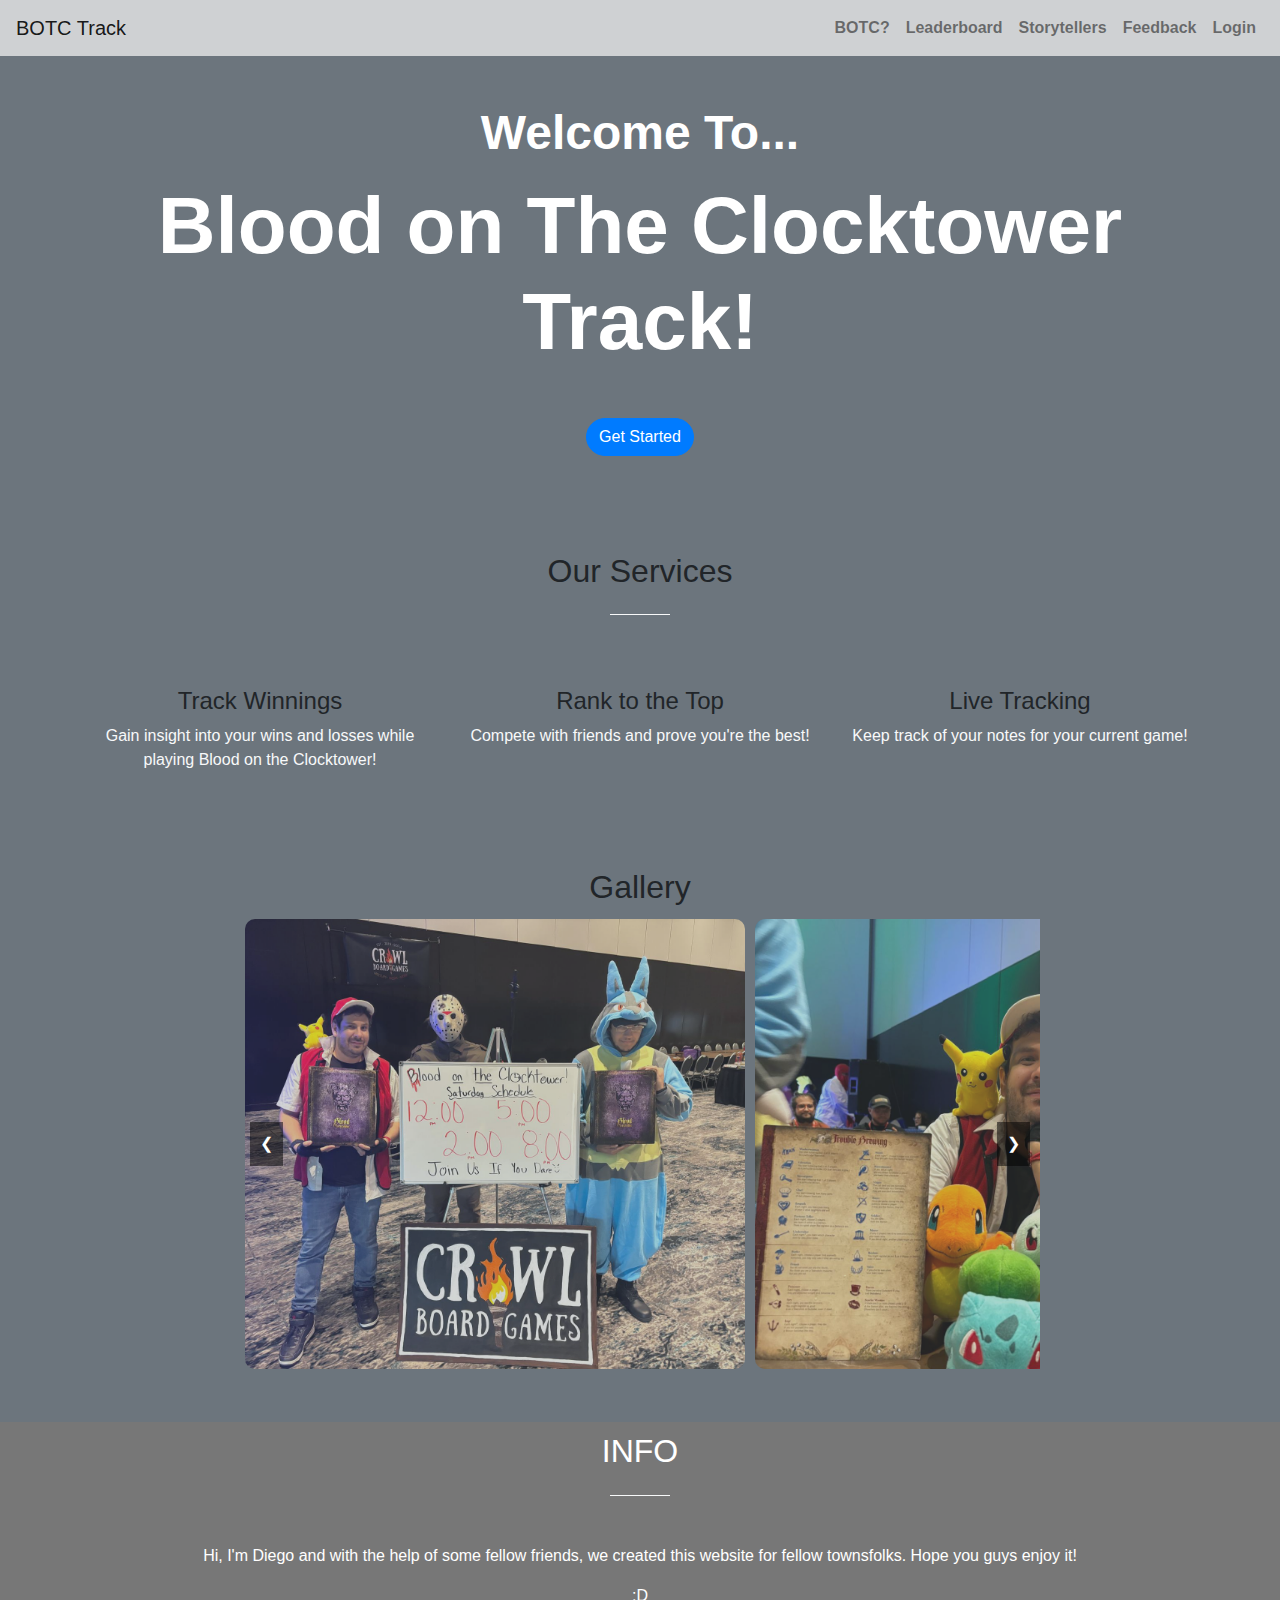
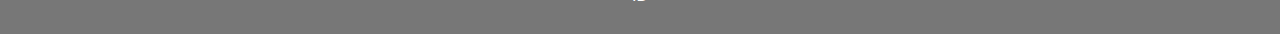
==== index.html @ 6d019787 "Added footer" ====
<!DOCTYPE html>
<html lang="en">
<head>
    <meta charset="UTF-8">
    <meta name="viewport" content="width=device-width, initial-scale=1.0">
    <title>BOTC Track</title>
    <!-- Bootstrap CSS -->
    <link href="https://stackpath.bootstrapcdn.com/bootstrap/4.5.2/css/bootstrap.min.css" rel="stylesheet">
    <!-- Custom CSS -->
    <link rel="stylesheet" href="css/styles.css">
    <!-- This is the minified production version of Parse JS -->
    <script type="text/javascript" src="https://npmcdn.com/parse/dist/parse.min.js"></script>
</head>
<body>

<nav class="navbar navbar-expand-lg navbar-light bg-light">
    <a class="navbar-brand" href="index.html">BOTC Track</a>
    <button class="navbar-toggler" type="button" data-toggle="collapse" data-target="#navbarNav" aria-controls="navbarNav" aria-expanded="false" aria-label="Toggle navigation">
        <span class="navbar-toggler-icon"></span>
    </button>
    <div class="collapse navbar-collapse" id="navbarNav">
        <ul class="navbar-nav ml-auto">
            <li class="nav-item"><a class="nav-link" href="http://bloodontheclocktower.com/" aria-label="About BOTC">BOTC?</a></li>
            <li class="nav-item"><a class="nav-link" href="pages/leaderboard.html" aria-label="Leaderboard">Leaderboard</a></li>
            <li class="nav-item"><a class="nav-link" href="pages/storytellers.html" aria-label="Storytellers">Storytellers</a></li>
            <li class="nav-item"><a class="nav-link" href="pages/feedback.html" aria-label="Feedback">Feedback</a></li>
            <li class="nav-item"><a class="nav-link" href="pages/login.html" aria-label="Login">Login</a></li>
        </ul>
    </div>
</nav>

<header class="masthead text-center text-white">
    <div class="masthead-content">
        <div class="container">
            <h1 class="masthead-heading mb-3 display-4">Welcome To...</h1>
            <h2 class="masthead-subheading mb-4 display-2 font-weight-bold">Blood on The Clocktower Track!</h2>
            <a href="pages/botc.html" class="btn btn-primary btn-xl rounded-pill mt-4">Get Started</a>
        </div>
    </div>
</header>

<section class="page-section" id="services">
    <div class="container">
        <h2 class="text-center mt-0">Our Services</h2>
        <hr class="divider my-4">
        <div class="row">
            <div class="col-lg-4 col-md-6 text-center">
                <div class="mt-5">
                    <h3 class="h4 mb-2">Track Winnings</h3>
                    <p class="text-muted mb-0">Gain insight into your wins and losses while playing Blood on the Clocktower!</p>
                </div>
            </div>
            <div class="col-lg-4 col-md-6 text-center">
                <div class="mt-5">
                    <h3 class="h4 mb-2">Rank to the Top</h3>
                    <p class="text-muted mb-0">Compete with friends and prove you're the best!</p>
                </div>
            </div>
            <div class="col-lg-4 col-md-6 text-center">
              <div class="mt-5">
                  <h3 class="h4 mb-2">Live Tracking</h3>
                  <p class="text-muted mb-0">Keep track of your notes for your current game!</p>
              </div>
          </div>
        </div>
    </div>
</section>

<section class="page-section" id="gallery">
    <div class="container">
        <h2 class="text-center mt-0">Gallery</h2>
        <div class="carousel-container">
            <button class="carousel-arrow left-arrow" aria-label="Previous Image">&#10094;</button>
            <div class="carousel">
                <img src="assets/img/gallery/img1.jpg" alt="Gameplay Screenshot 1">
                <img src="assets/img/gallery/img2.jpg" alt="Gameplay Screenshot 2">
                <img src="assets/img/gallery/img3.jpg" alt="Gameplay Screenshot 3">
                <img src="assets/img/gallery/img4.jpg" alt="Gameplay Screenshot 4">
                <img src="assets/img/gallery/img5.jpg" alt="Gameplay Screenshot 5">
                <img src="assets/img/gallery/img6.jpg" alt="Gameplay Screenshot 6">
                <img src="assets/img/gallery/img7.jpg" alt="Gameplay Screenshot 7">
                <img src="assets/img/gallery/img8.jpg" alt="Gameplay Screenshot 8">
                <img src="assets/img/gallery/img9.jpg" alt="Gameplay Screenshot 9">
                <img src="assets/img/gallery/img10.jpg" alt="Gameplay Screenshot 10">
                <img src="assets/img/gallery/img11.jpg" alt="Gameplay Screenshot 11">
            </div>
            <button class="carousel-arrow right-arrow" aria-label="Next Image">&#10095;</button>
        </div>
    </div>
</section>

<footer>
  <div class="footer">
    <h2>INFO</h2>
    <hr class="divider my-4">
    <div class="mt-5">
      <p>Hi, I'm Diego and with the help of some fellow friends, we created this website for fellow townsfolks. Hope you guys enjoy it!</p>
      <p>:D</p>
    </div>
  </div>
</footer>

<!-- Bootstrap JS and dependencies -->
<script src="https://code.jquery.com/jquery-3.5.1.slim.min.js"></script>
<script src="https://cdn.jsdelivr.net/npm/@popperjs/core@2.9.3/dist/umd/popper.min.js"></script>
<script src="https://stackpath.bootstrapcdn.com/bootstrap/4.5.2/js/bootstrap.min.js"></script>
<!-- Custom JS -->
<script src="js/scripts.js"></script>
<script>
  // Initialize Parse
  Parse.initialize("s7C0Xt339QlyFlfufornKYww6AvgNPSjHgJ7rb5", "WUHOoRAw4QUUwae5PVvDRE9MMAfPYyDUe1DRcJvY");
  Parse.serverURL = "https://parseapi.back4app.com/";
</script>

</body>
</html>
---- css/styles.css ----
/* Override Bootstrap's .bg-light class */
.bg-light {
    background-color: #cfd1d3 !important;
}

/* Navbar link styles */
.navbar a.nav-link {
    color: white;
    font-weight: bold;
}

.navbar a.nav-link:hover {
    color: #ffc107; /* Yellow hover effect */
}

/* Hamburger menu button */
.navbar-toggler {
    background-color: white;
    border-color: white;
}

.navbar-toggler-icon {
    background-image: url("data:image/svg+xml,%3Csvg xmlns='http://www.w3.org/2000/svg' viewBox='0 0 30 30'%3E%3Cpath stroke='white' stroke-width='2' d='M4 7h22M4 15h22M4 23h22'/%3E%3C/svg%3E");
}

/* Header styling */
.masthead {
    background-color: #6c757d; /* Darker background for contrast */
    background-image: url("https://cdn.shopify.com/oxygen-v2/24098/8185/16590/835429/build/_assets/botc-hero-banner-26I3AP6K.webp");
    background-position: center; /* Centers the image */
    background-size: cover; /* Ensures the image covers the section */
    background-repeat: no-repeat; /* Prevents the image from repeating */
    padding-top: 3rem;
    padding-bottom: 3rem;
}

.masthead-heading {
    font-size: 3rem;
    font-weight: 700;
}

.masthead-subheading {
    font-size: 5rem;
    font-weight: 500;
}

/* Section styling */
.page-section {
    background-color: #6c757d; /* Darker background for contrast */
    padding: 3rem 0;
}

.divider {
    border-top: 1px solid #f8f9fa;
    width: 60px;
    margin: 1rem auto;
}

.text-muted {
    color: #f8f9fa !important;
}

.footer {
    background-image: url("https://as1.ftcdn.net/jpg/04/92/50/50/1000_F_492505079_bwFRH5gNugrx1tKXEcWYiPK2zyRZ6Rnu.jpg");
    background-color: #777;
    padding: 10px;
    text-align: center;
    color: white;
  }

.carousel-container {
    position: relative;
    overflow: hidden; /* Prevents overflow issues */
    width: 100%;
    max-width: 800px; /* Adjust as needed */
    margin: auto;
}

.carousel {
    display: flex;
    transition: transform 0.5s ease; /* Smooth transition */
}

.carousel img {
    width: 500px; /* Set a fixed width */
    height: 450px; /* Set a fixed height */
    object-fit: cover; /* Ensures images maintain aspect ratio */
    flex-shrink: 0; /* Prevents shrinking */
    margin: 5px; /* Adds spacing between images */
    border-radius: 10px; /* Optional: Makes images rounded */
}

.carousel img.active {
    transform: scale(1.2); /* Enlarges the active image */
    z-index: 2; /* Brings the active image to the front */
}

.carousel img:not(.active) {
    opacity: 0.7; /* Fades out the non-active images */
}

.carousel img:hover {
    transform: scale(1.3);
}

.carousel-arrow {
    background-color: rgba(0, 0, 0, 0.5); /* Semi-transparent background */
    border: none;
    color: white;
    padding: 10px;
    position: absolute;
    top: 50%;
    transform: translateY(-50%);
    cursor: pointer;
    z-index: 3; /* Ensure arrows are above images */
}

.left-arrow {
    left: 10px;
}

.right-arrow {
    right: 10px;
}

.carousel-arrow:hover {
    background-color: rgba(0, 0, 0, 0.8); /* Darken on hover */
}

/*
CSS for Leaderboard page
*/
.leaderboard-container {
    width: 90%;
    margin: auto;
    text-align: center;
}

.leaderboard-table {
    width: 100%;
    border-collapse: collapse;
    margin-top: 20px;
}

.leaderboard-table th,
.leaderboard-table td {
    border: 1px solid #ddd;
    padding: 8px;
}

.leaderboard-table th {
    background-color: #4CAF50;
    color: white;
    font-weight: bold;
}

.leaderboard-table tr:nth-child(even) {
    background-color: #f2f2f2;
}

.leaderboard-table tr:hover {
    background-color: #ddd;
}

.leaderboard-table td {
    text-align: center;
}

.league-input {
    margin-bottom: 20px;
    text-align: center;
}

.league-input input {
    padding: 5px;
    font-size: 16px;
    margin-right: 10px;
    width: 200px;
}

.league-input button {
    padding: 6px 12px;
    font-size: 16px;
    background-color: #4CAF50;
    color: white;
    border: none;
    cursor: pointer;
    border-radius: 5px;
}

.league-input button:hover {
    background-color: #45a049;
}
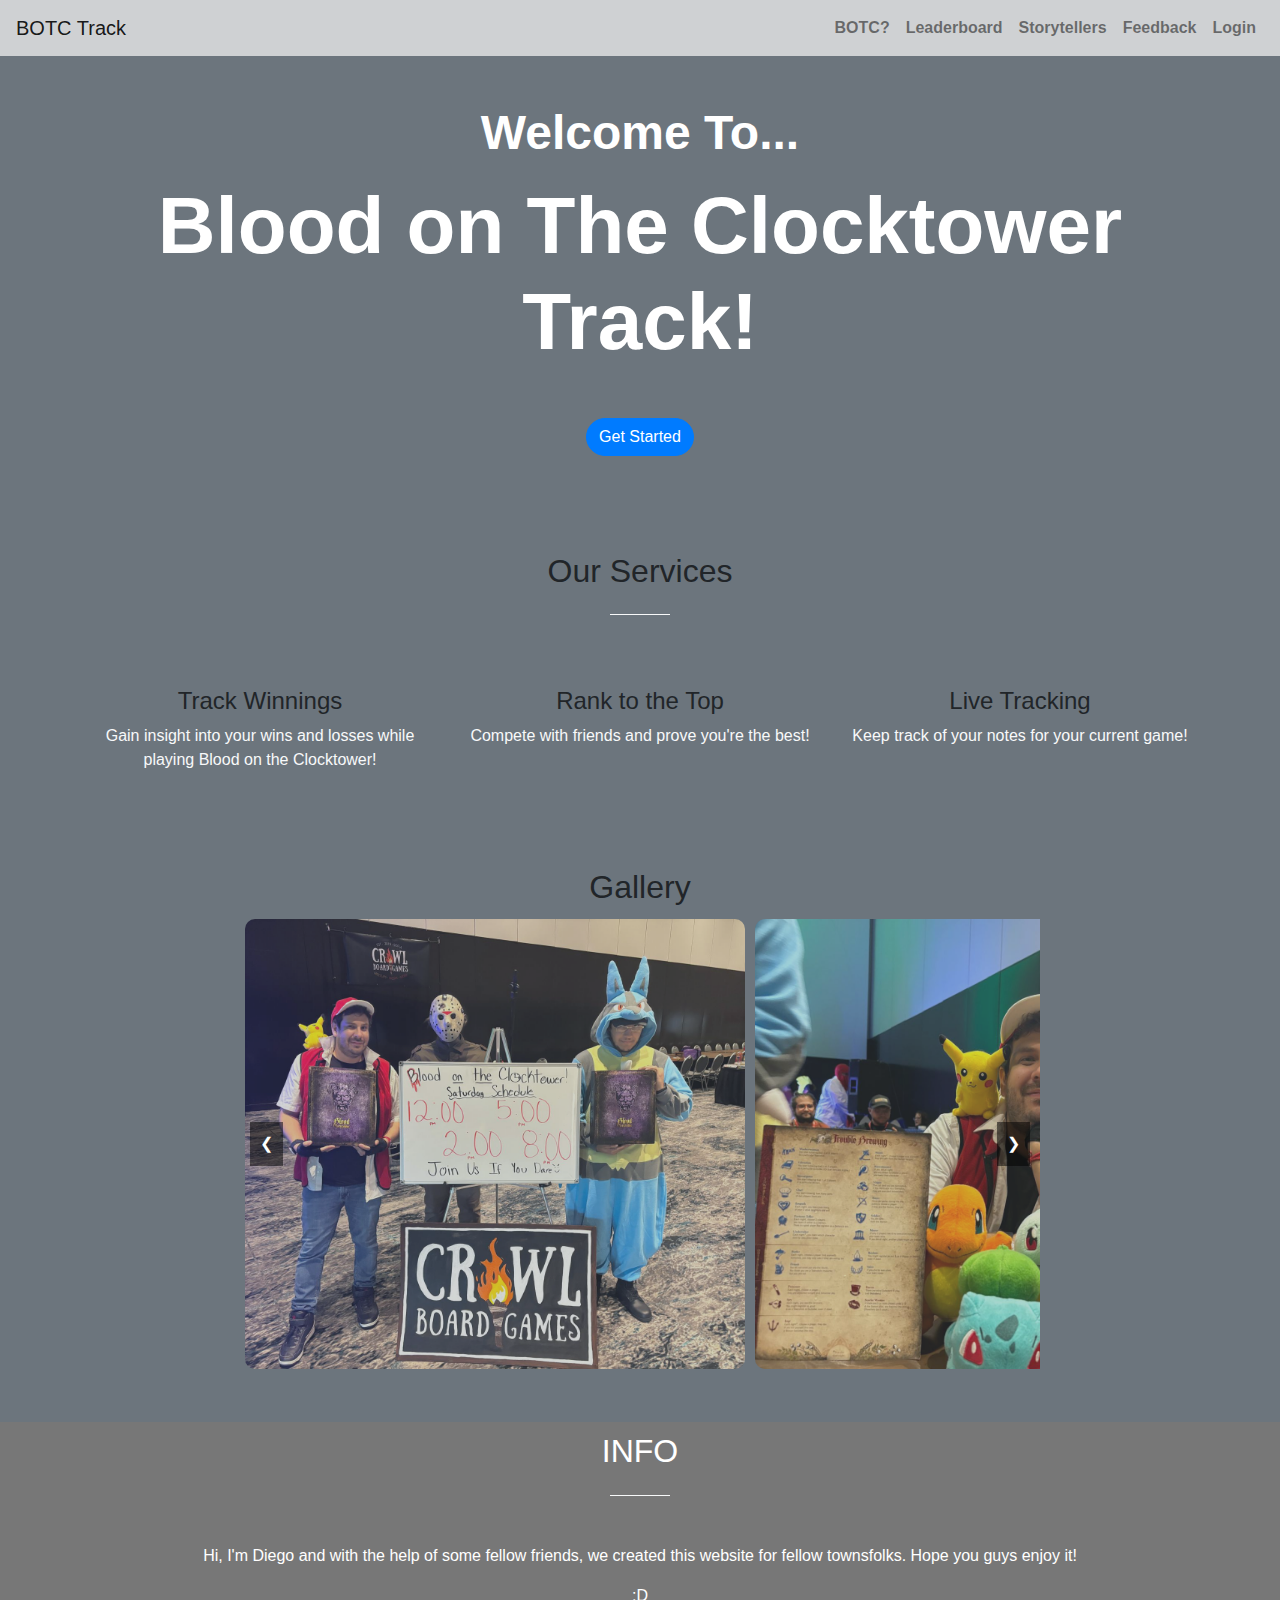
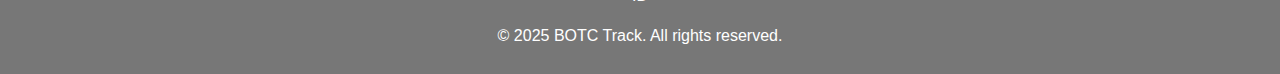
==== commit 3ca00d20: "Fixed all files .css and .js" ====
--- a/index.html
+++ b/index.html
@@ -34,7 +34,7 @@
         <div class="container">
             <h1 class="masthead-heading mb-3 display-4">Welcome To...</h1>
             <h2 class="masthead-subheading mb-4 display-2 font-weight-bold">Blood on The Clocktower Track!</h2>
-            <a href="pages/botc.html" class="btn btn-primary btn-xl rounded-pill mt-4">Get Started</a>
+            <a href="pages/login.html" class="btn btn-primary btn-xl rounded-pill mt-4">Get Started</a>
         </div>
     </div>
 </header>
@@ -96,6 +96,7 @@
     <div class="mt-5">
       <p>Hi, I'm Diego and with the help of some fellow friends, we created this website for fellow townsfolks. Hope you guys enjoy it!</p>
       <p>:D</p>
+      <p>© 2025 BOTC Track. All rights reserved.</p>
     </div>
   </div>
 </footer>
--- a/css/styles.css
+++ b/css/styles.css
@@ -1,19 +1,26 @@
+/* Global Styles */
+body {
+    background-image: url('../assets/body_background.jpg');
+    background-repeat: no-repeat;
+    background-position: center;
+    background-size: cover;
+}
+
 /* Override Bootstrap's .bg-light class */
 .bg-light {
     background-color: #cfd1d3 !important;
 }
 
-/* Navbar link styles */
+/* Navbar Styles */
 .navbar a.nav-link {
     color: white;
     font-weight: bold;
 }
 
 .navbar a.nav-link:hover {
-    color: #ffc107; /* Yellow hover effect */
-}
-
-/* Hamburger menu button */
+    color: #ffc107;
+}
+
 .navbar-toggler {
     background-color: white;
     border-color: white;
@@ -23,13 +30,13 @@
     background-image: url("data:image/svg+xml,%3Csvg xmlns='http://www.w3.org/2000/svg' viewBox='0 0 30 30'%3E%3Cpath stroke='white' stroke-width='2' d='M4 7h22M4 15h22M4 23h22'/%3E%3C/svg%3E");
 }
 
-/* Header styling */
+/* Header Styling */
 .masthead {
-    background-color: #6c757d; /* Darker background for contrast */
+    background-color: #6c757d;
     background-image: url("https://cdn.shopify.com/oxygen-v2/24098/8185/16590/835429/build/_assets/botc-hero-banner-26I3AP6K.webp");
-    background-position: center; /* Centers the image */
-    background-size: cover; /* Ensures the image covers the section */
-    background-repeat: no-repeat; /* Prevents the image from repeating */
+    background-position: center;
+    background-size: cover;
+    background-repeat: no-repeat;
     padding-top: 3rem;
     padding-bottom: 3rem;
 }
@@ -44,9 +51,9 @@
     font-weight: 500;
 }
 
-/* Section styling */
+/* Section Styling */
 .page-section {
-    background-color: #6c757d; /* Darker background for contrast */
+    background-color: #6c757d;
     padding: 3rem 0;
 }
 
@@ -60,43 +67,47 @@
     color: #f8f9fa !important;
 }
 
+/* Footer */
 .footer {
     background-image: url("https://as1.ftcdn.net/jpg/04/92/50/50/1000_F_492505079_bwFRH5gNugrx1tKXEcWYiPK2zyRZ6Rnu.jpg");
     background-color: #777;
+    background-repeat: no-repeat;
+    background-size: cover;
     padding: 10px;
     text-align: center;
     color: white;
-  }
-
+}
+
+/* Carousel */
 .carousel-container {
     position: relative;
-    overflow: hidden; /* Prevents overflow issues */
+    overflow: hidden;
     width: 100%;
-    max-width: 800px; /* Adjust as needed */
+    max-width: 800px;
     margin: auto;
 }
 
 .carousel {
     display: flex;
-    transition: transform 0.5s ease; /* Smooth transition */
+    transition: transform 0.5s ease;
 }
 
 .carousel img {
-    width: 500px; /* Set a fixed width */
-    height: 450px; /* Set a fixed height */
-    object-fit: cover; /* Ensures images maintain aspect ratio */
-    flex-shrink: 0; /* Prevents shrinking */
-    margin: 5px; /* Adds spacing between images */
-    border-radius: 10px; /* Optional: Makes images rounded */
+    width: 500px;
+    height: 450px;
+    object-fit: cover;
+    flex-shrink: 0;
+    margin: 5px;
+    border-radius: 10px;
 }
 
 .carousel img.active {
-    transform: scale(1.2); /* Enlarges the active image */
-    z-index: 2; /* Brings the active image to the front */
+    transform: scale(1.2);
+    z-index: 2;
 }
 
 .carousel img:not(.active) {
-    opacity: 0.7; /* Fades out the non-active images */
+    opacity: 0.7;
 }
 
 .carousel img:hover {
@@ -104,7 +115,7 @@
 }
 
 .carousel-arrow {
-    background-color: rgba(0, 0, 0, 0.5); /* Semi-transparent background */
+    background-color: rgba(0, 0, 0, 0.5);
     border: none;
     color: white;
     padding: 10px;
@@ -112,7 +123,7 @@
     top: 50%;
     transform: translateY(-50%);
     cursor: pointer;
-    z-index: 3; /* Ensure arrows are above images */
+    z-index: 3;
 }
 
 .left-arrow {
@@ -124,22 +135,34 @@
 }
 
 .carousel-arrow:hover {
-    background-color: rgba(0, 0, 0, 0.8); /* Darken on hover */
-}
-
-/*
-CSS for Leaderboard page
-*/
+    background-color: rgba(0, 0, 0, 0.8);
+}
+
+/* Leaderboard Styles */
+.leaderboard-background {
+    background-image: url('../assets/body_background.jpg');
+    background-size: cover;
+    background-position: center;
+    background-repeat: no-repeat;
+    min-height: 100vh;
+    display: flex;
+}
+
 .leaderboard-container {
     width: 90%;
     margin: auto;
     text-align: center;
+    padding-bottom: 1000px;
 }
 
 .leaderboard-table {
-    width: 100%;
-    border-collapse: collapse;
-    margin-top: 20px;
+    background-color: rgba(255, 255, 255, 0.8);
+    padding: 20px;
+    border-radius: 8px;
+    box-shadow: 0 4px 8px rgba(0, 0, 0, 0.1);
+    text-align: center;
+    width: 80%;
+    margin: auto;
 }
 
 .leaderboard-table th,
@@ -160,10 +183,6 @@
 
 .leaderboard-table tr:hover {
     background-color: #ddd;
-}
-
-.leaderboard-table td {
-    text-align: center;
 }
 
 .league-input {
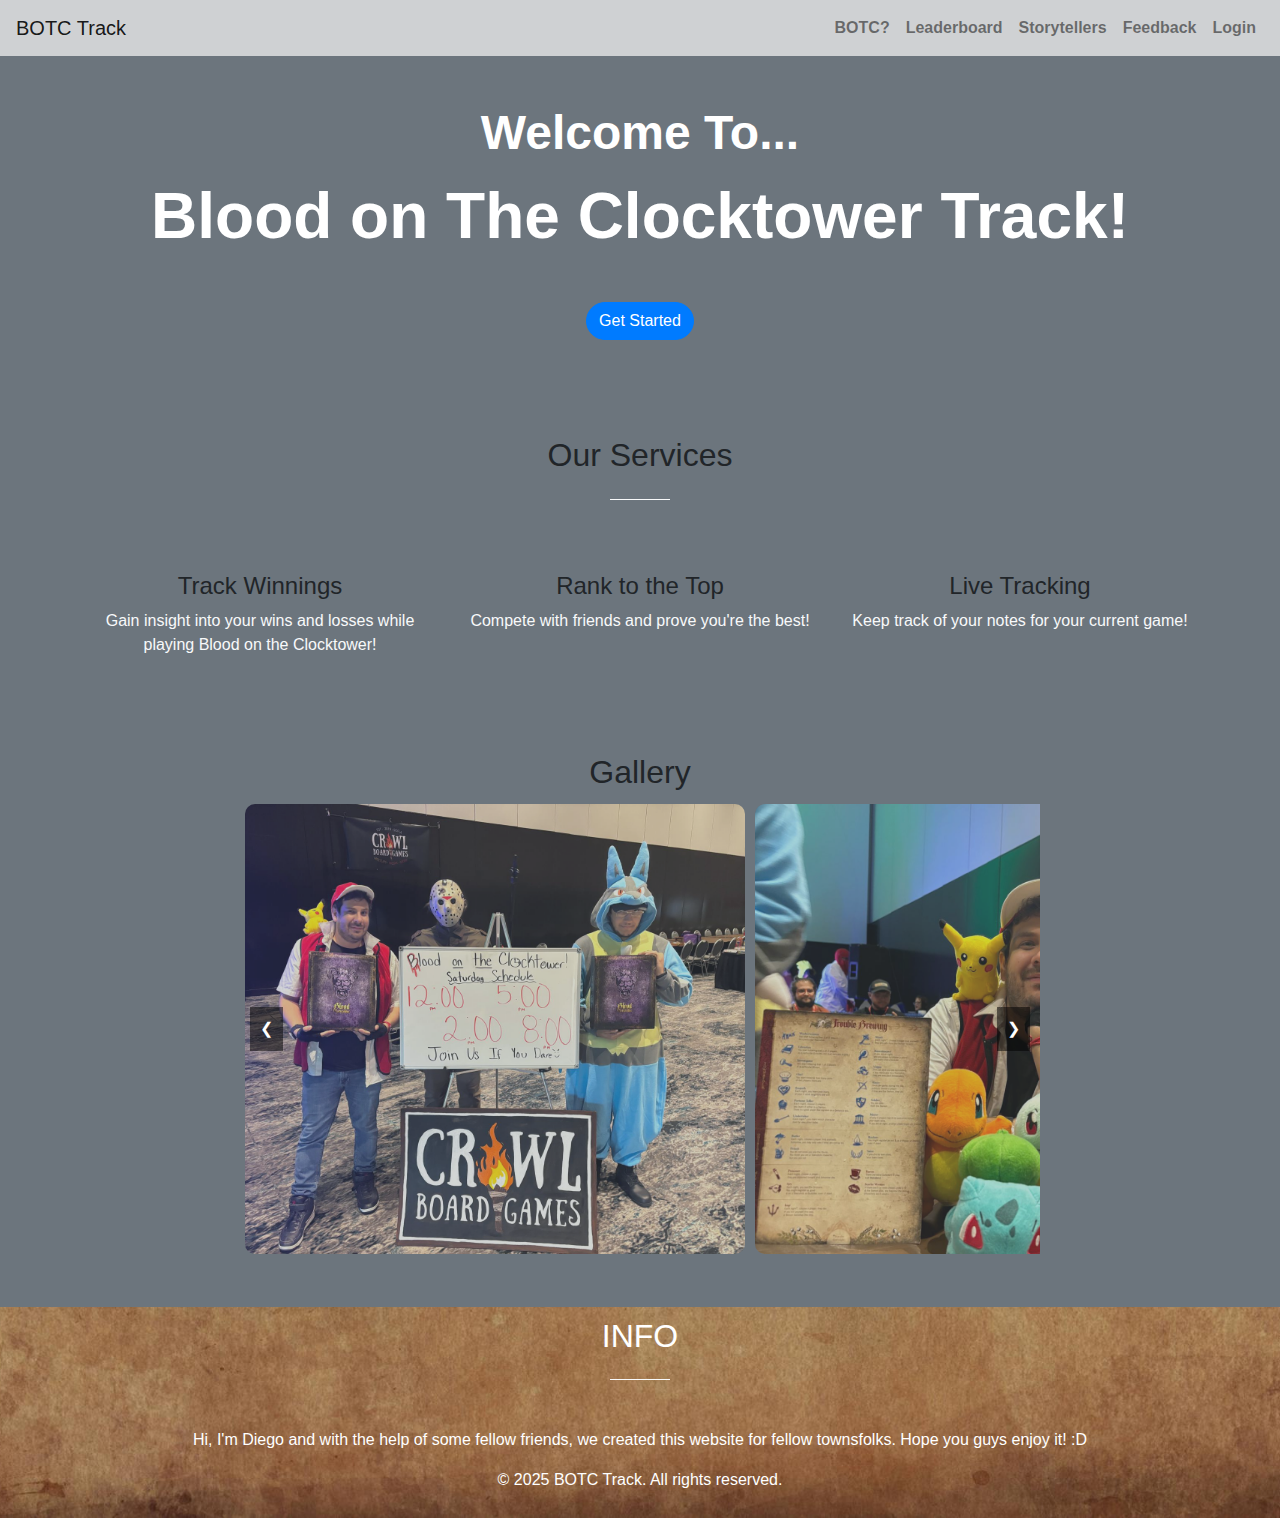
==== commit 52e573d5: "fixed landong page overlap" ====
--- a/index.html
+++ b/index.html
@@ -13,105 +13,103 @@
 </head>
 <body>
 
-<nav class="navbar navbar-expand-lg navbar-light bg-light">
-    <a class="navbar-brand" href="index.html">BOTC Track</a>
-    <button class="navbar-toggler" type="button" data-toggle="collapse" data-target="#navbarNav" aria-controls="navbarNav" aria-expanded="false" aria-label="Toggle navigation">
-        <span class="navbar-toggler-icon"></span>
-    </button>
-    <div class="collapse navbar-collapse" id="navbarNav">
-        <ul class="navbar-nav ml-auto">
-            <li class="nav-item"><a class="nav-link" href="http://bloodontheclocktower.com/" aria-label="About BOTC">BOTC?</a></li>
-            <li class="nav-item"><a class="nav-link" href="pages/leaderboard.html" aria-label="Leaderboard">Leaderboard</a></li>
-            <li class="nav-item"><a class="nav-link" href="pages/storytellers.html" aria-label="Storytellers">Storytellers</a></li>
-            <li class="nav-item"><a class="nav-link" href="pages/feedback.html" aria-label="Feedback">Feedback</a></li>
-            <li class="nav-item"><a class="nav-link" href="pages/login.html" aria-label="Login">Login</a></li>
-        </ul>
-    </div>
-</nav>
+    <nav class="navbar navbar-expand-lg navbar-light bg-light">
+        <a class="navbar-brand" href="index.html">BOTC Track</a>
+        <button class="navbar-toggler" type="button" data-toggle="collapse" data-target="#navbarNav" aria-controls="navbarNav" aria-expanded="false" aria-label="Toggle navigation">
+            <span class="navbar-toggler-icon"></span>
+        </button>
+        <div class="collapse navbar-collapse" id="navbarNav">
+            <ul class="navbar-nav ml-auto">
+                <li class="nav-item"><a class="nav-link" href="http://bloodontheclocktower.com/" aria-label="About BOTC">BOTC?</a></li>
+                <li class="nav-item"><a class="nav-link" href="pages/leaderboard.html" aria-label="Leaderboard">Leaderboard</a></li>
+                <li class="nav-item"><a class="nav-link" href="pages/storytellers.html" aria-label="Storytellers">Storytellers</a></li>
+                <li class="nav-item"><a class="nav-link" href="pages/feedback.html" aria-label="Feedback">Feedback</a></li>
+                <li class="nav-item"><a class="nav-link" href="pages/login.html" aria-label="Login">Login</a></li>
+            </ul>
+        </div>
+    </nav>
 
-<header class="masthead text-center text-white">
-    <div class="masthead-content">
+    <header class="masthead text-center text-white">
+        <div class="masthead-content">
+            <div class="container">
+                <h1 class="masthead-heading mb-3 display-4">Welcome To...</h1>
+                <h2 class="masthead-subheading mb-4 display-2 font-weight-bold">Blood on The Clocktower Track!</h2>
+                <a href="pages/login.html" class="btn btn-primary btn-xl rounded-pill mt-4">Get Started</a>
+            </div>
+        </div>
+    </header>
+
+    <section class="page-section" id="services">
         <div class="container">
-            <h1 class="masthead-heading mb-3 display-4">Welcome To...</h1>
-            <h2 class="masthead-subheading mb-4 display-2 font-weight-bold">Blood on The Clocktower Track!</h2>
-            <a href="pages/login.html" class="btn btn-primary btn-xl rounded-pill mt-4">Get Started</a>
-        </div>
-    </div>
-</header>
-
-<section class="page-section" id="services">
-    <div class="container">
-        <h2 class="text-center mt-0">Our Services</h2>
-        <hr class="divider my-4">
-        <div class="row">
-            <div class="col-lg-4 col-md-6 text-center">
+            <h2 class="text-center mt-0">Our Services</h2>
+            <hr class="divider my-4">
+            <div class="row">
+                <div class="col-lg-4 col-md-6 text-center">
+                    <div class="mt-5">
+                        <h3 class="h4 mb-2">Track Winnings</h3>
+                        <p class="text-muted mb-0">Gain insight into your wins and losses while playing Blood on the Clocktower!</p>
+                    </div>
+                </div>
+                <div class="col-lg-4 col-md-6 text-center">
+                    <div class="mt-5">
+                        <h3 class="h4 mb-2">Rank to the Top</h3>
+                        <p class="text-muted mb-0">Compete with friends and prove you're the best!</p>
+                    </div>
+                </div>
+                <div class="col-lg-4 col-md-6 text-center">
                 <div class="mt-5">
-                    <h3 class="h4 mb-2">Track Winnings</h3>
-                    <p class="text-muted mb-0">Gain insight into your wins and losses while playing Blood on the Clocktower!</p>
+                    <h3 class="h4 mb-2">Live Tracking</h3>
+                    <p class="text-muted mb-0">Keep track of your notes for your current game!</p>
                 </div>
             </div>
-            <div class="col-lg-4 col-md-6 text-center">
-                <div class="mt-5">
-                    <h3 class="h4 mb-2">Rank to the Top</h3>
-                    <p class="text-muted mb-0">Compete with friends and prove you're the best!</p>
+            </div>
+        </div>
+    </section>
+
+    <section class="page-section" id="gallery">
+        <div class="container">
+            <h2 class="text-center mt-0">Gallery</h2>
+            <div class="carousel-container">
+                <button class="carousel-arrow left-arrow" aria-label="Previous Image">&#10094;</button>
+                <div class="carousel">
+                    <img src="assets/img/gallery/img1.jpg" alt="Gameplay Screenshot 1">
+                    <img src="assets/img/gallery/img2.jpg" alt="Gameplay Screenshot 2">
+                    <img src="assets/img/gallery/img3.jpg" alt="Gameplay Screenshot 3">
+                    <img src="assets/img/gallery/img4.jpg" alt="Gameplay Screenshot 4">
+                    <img src="assets/img/gallery/img5.jpg" alt="Gameplay Screenshot 5">
+                    <img src="assets/img/gallery/img6.jpg" alt="Gameplay Screenshot 6">
+                    <img src="assets/img/gallery/img7.jpg" alt="Gameplay Screenshot 7">
+                    <img src="assets/img/gallery/img8.jpg" alt="Gameplay Screenshot 8">
+                    <img src="assets/img/gallery/img9.jpg" alt="Gameplay Screenshot 9">
+                    <img src="assets/img/gallery/img10.jpg" alt="Gameplay Screenshot 10">
+                    <img src="assets/img/gallery/img11.jpg" alt="Gameplay Screenshot 11">
                 </div>
+                <button class="carousel-arrow right-arrow" aria-label="Next Image">&#10095;</button>
             </div>
-            <div class="col-lg-4 col-md-6 text-center">
-              <div class="mt-5">
-                  <h3 class="h4 mb-2">Live Tracking</h3>
-                  <p class="text-muted mb-0">Keep track of your notes for your current game!</p>
-              </div>
-          </div>
         </div>
-    </div>
-</section>
+    </section>
 
-<section class="page-section" id="gallery">
-    <div class="container">
-        <h2 class="text-center mt-0">Gallery</h2>
-        <div class="carousel-container">
-            <button class="carousel-arrow left-arrow" aria-label="Previous Image">&#10094;</button>
-            <div class="carousel">
-                <img src="assets/img/gallery/img1.jpg" alt="Gameplay Screenshot 1">
-                <img src="assets/img/gallery/img2.jpg" alt="Gameplay Screenshot 2">
-                <img src="assets/img/gallery/img3.jpg" alt="Gameplay Screenshot 3">
-                <img src="assets/img/gallery/img4.jpg" alt="Gameplay Screenshot 4">
-                <img src="assets/img/gallery/img5.jpg" alt="Gameplay Screenshot 5">
-                <img src="assets/img/gallery/img6.jpg" alt="Gameplay Screenshot 6">
-                <img src="assets/img/gallery/img7.jpg" alt="Gameplay Screenshot 7">
-                <img src="assets/img/gallery/img8.jpg" alt="Gameplay Screenshot 8">
-                <img src="assets/img/gallery/img9.jpg" alt="Gameplay Screenshot 9">
-                <img src="assets/img/gallery/img10.jpg" alt="Gameplay Screenshot 10">
-                <img src="assets/img/gallery/img11.jpg" alt="Gameplay Screenshot 11">
+    <footer>
+        <div class="footer">
+            <h2>INFO</h2>
+            <hr class="divider my-4">
+            <div class="mt-5">
+            <p>Hi, I'm Diego and with the help of some fellow friends, we created this website for fellow townsfolks. Hope you guys enjoy it! :D</p>
+            <p>© 2025 BOTC Track. All rights reserved.</p>
             </div>
-            <button class="carousel-arrow right-arrow" aria-label="Next Image">&#10095;</button>
         </div>
-    </div>
-</section>
+    </footer>
 
-<footer>
-  <div class="footer">
-    <h2>INFO</h2>
-    <hr class="divider my-4">
-    <div class="mt-5">
-      <p>Hi, I'm Diego and with the help of some fellow friends, we created this website for fellow townsfolks. Hope you guys enjoy it!</p>
-      <p>:D</p>
-      <p>© 2025 BOTC Track. All rights reserved.</p>
-    </div>
-  </div>
-</footer>
-
-<!-- Bootstrap JS and dependencies -->
-<script src="https://code.jquery.com/jquery-3.5.1.slim.min.js"></script>
-<script src="https://cdn.jsdelivr.net/npm/@popperjs/core@2.9.3/dist/umd/popper.min.js"></script>
-<script src="https://stackpath.bootstrapcdn.com/bootstrap/4.5.2/js/bootstrap.min.js"></script>
-<!-- Custom JS -->
-<script src="js/scripts.js"></script>
-<script>
-  // Initialize Parse
-  Parse.initialize("s7C0Xt339QlyFlfufornKYww6AvgNPSjHgJ7rb5", "WUHOoRAw4QUUwae5PVvDRE9MMAfPYyDUe1DRcJvY");
-  Parse.serverURL = "https://parseapi.back4app.com/";
-</script>
-
+    <!-- Bootstrap JS and dependencies -->
+    <script src="https://code.jquery.com/jquery-3.5.1.slim.min.js"></script>
+    <script src="https://cdn.jsdelivr.net/npm/@popperjs/core@2.9.3/dist/umd/popper.min.js"></script>
+    <script src="https://stackpath.bootstrapcdn.com/bootstrap/4.5.2/js/bootstrap.min.js"></script>
+    <!-- Custom JS -->
+    <script src="js/scripts.js"></script>
+    <script>
+    // Initialize Parse
+    Parse.initialize("s7C0Xt339QlyFlfufornKYww6AvgNPSjHgJ7rb5", "WUHOoRAw4QUUwae5PVvDRE9MMAfPYyDUe1DRcJvY");
+    Parse.serverURL = "https://parseapi.back4app.com/";
+    </script>
 </body>
 </html>
--- a/css/styles.css
+++ b/css/styles.css
@@ -4,6 +4,16 @@
     background-repeat: no-repeat;
     background-position: center;
     background-size: cover;
+}
+
+/* Footer */
+.footer {
+    background-image: url("https://as1.ftcdn.net/jpg/04/92/50/50/1000_F_492505079_bwFRH5gNugrx1tKXEcWYiPK2zyRZ6Rnu.jpg");
+    background-repeat: no-repeat;
+    background-size: cover;
+    padding: 10px;
+    text-align: center;
+    color: white;
 }
 
 /* Override Bootstrap's .bg-light class */
@@ -47,7 +57,7 @@
 }
 
 .masthead-subheading {
-    font-size: 5rem;
+    font-size: 4rem;
     font-weight: 500;
 }
 
@@ -65,17 +75,6 @@
 
 .text-muted {
     color: #f8f9fa !important;
-}
-
-/* Footer */
-.footer {
-    background-image: url("https://as1.ftcdn.net/jpg/04/92/50/50/1000_F_492505079_bwFRH5gNugrx1tKXEcWYiPK2zyRZ6Rnu.jpg");
-    background-color: #777;
-    background-repeat: no-repeat;
-    background-size: cover;
-    padding: 10px;
-    text-align: center;
-    color: white;
 }
 
 /* Carousel */
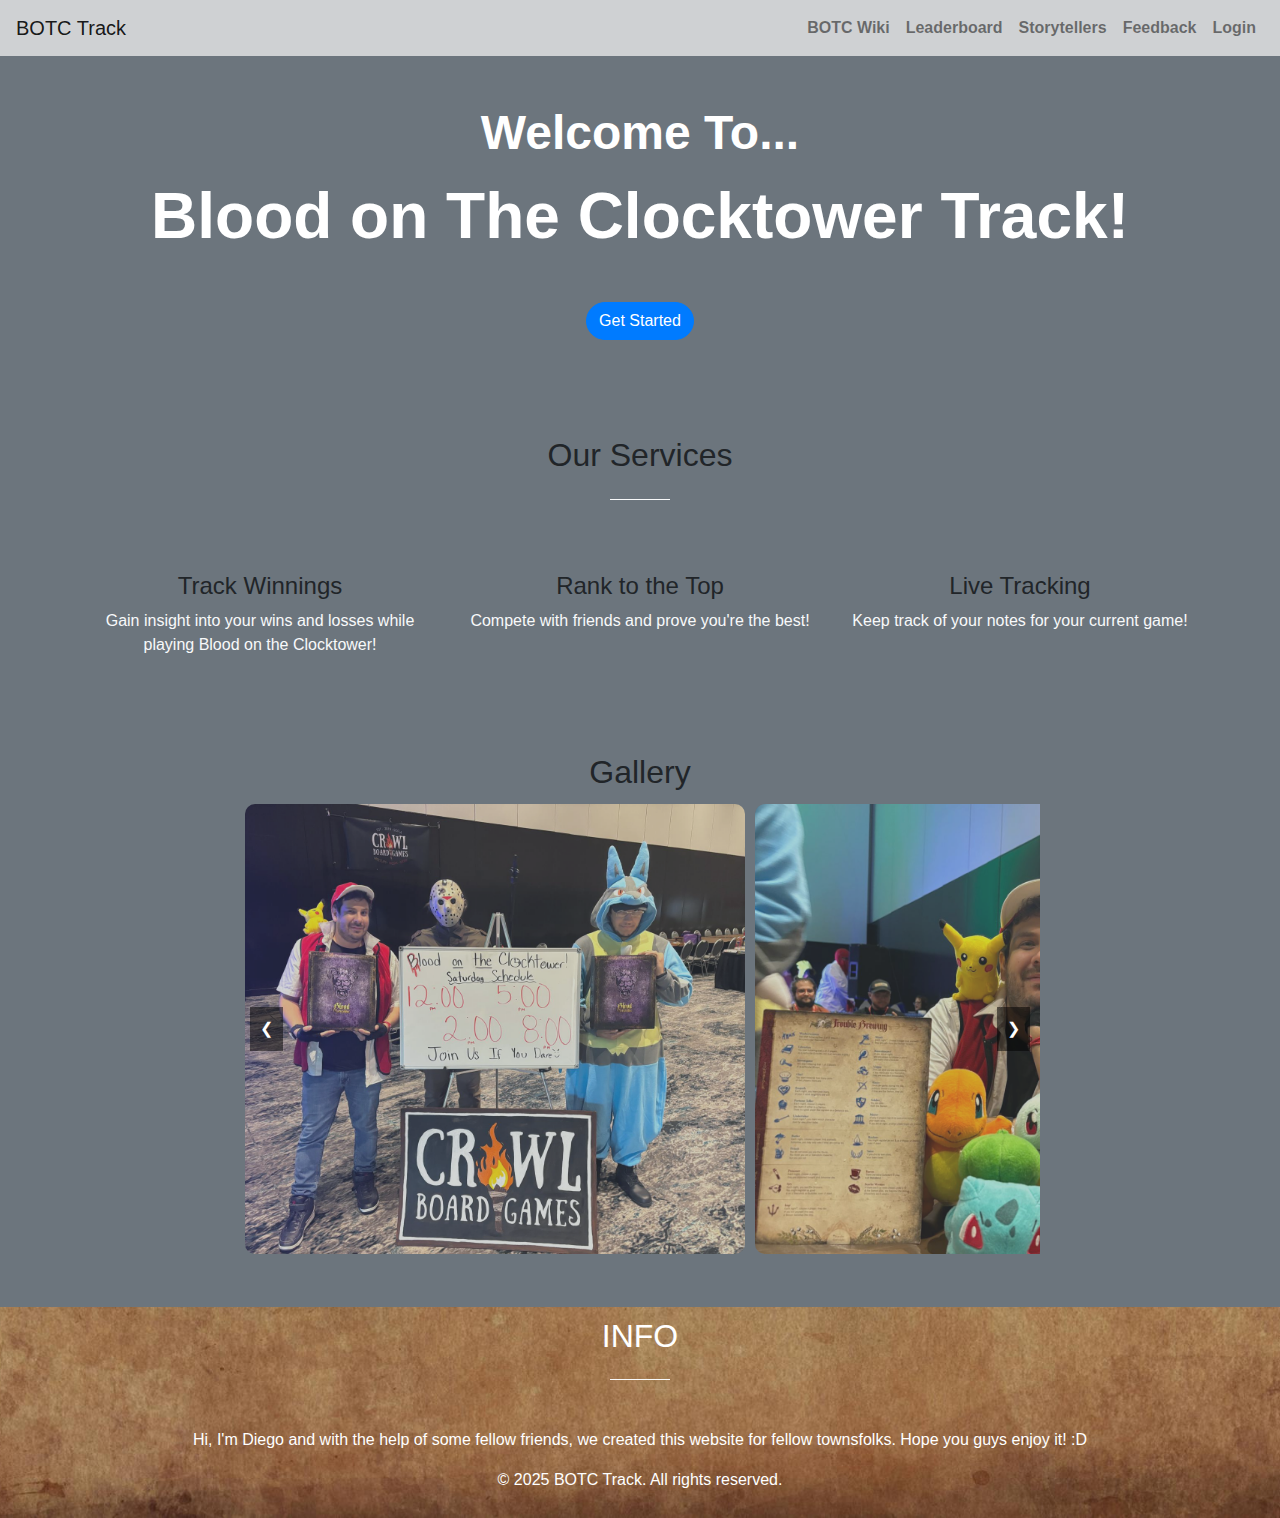
==== commit 0cf61fc2: "Changed tables pc/mobile" ====
--- a/index.html
+++ b/index.html
@@ -20,7 +20,7 @@
         </button>
         <div class="collapse navbar-collapse" id="navbarNav">
             <ul class="navbar-nav ml-auto">
-                <li class="nav-item"><a class="nav-link" href="http://bloodontheclocktower.com/" aria-label="About BOTC">BOTC?</a></li>
+                <li class="nav-item"><a class="nav-link" href="https://wiki.bloodontheclocktower.com/Main_Page" aria-label="About BOTC">BOTC Wiki</a></li>
                 <li class="nav-item"><a class="nav-link" href="pages/leaderboard.html" aria-label="Leaderboard">Leaderboard</a></li>
                 <li class="nav-item"><a class="nav-link" href="pages/storytellers.html" aria-label="Storytellers">Storytellers</a></li>
                 <li class="nav-item"><a class="nav-link" href="pages/feedback.html" aria-label="Feedback">Feedback</a></li>
--- a/css/styles.css
+++ b/css/styles.css
@@ -77,6 +77,12 @@
     color: #f8f9fa !important;
 }
 
+#page-info {
+    color: white;
+    text-align: center;
+    vertical-align: middle;
+}
+
 /* Carousel */
 .carousel-container {
     position: relative;
@@ -209,3 +215,179 @@
 .league-input button:hover {
     background-color: #45a049;
 }
+
+/* Match History Table Styling */
+#match-history {
+    background-color: #cfd1d3;
+    border-radius: 8px;
+    padding: 10px;
+    border-spacing: 0 10px; /* Adds spacing between rows */
+    border-collapse: separate; /* Ensures spacing applies */
+}
+
+#match-history tbody tr {
+    background-color: white;
+    border-radius: 8px;
+    box-shadow: 0 2px 5px rgba(0, 0, 0, 0.1);
+    overflow: hidden; /* Ensures rounded corners for contents */
+    transition: transform 0.2s ease, box-shadow 0.2s ease;
+}
+
+#match-history tbody tr:hover {
+    transform: scale(1.02);
+    box-shadow: 0 4px 8px rgba(0, 0, 0, 0.2);
+}
+
+#match-history tbody tr.win {
+    background-color: #d4edda; /* Light green for wins */
+}
+
+#match-history tbody tr.loss {
+    background-color: #f8d7da; /* Light red for losses */
+}
+
+#match-history tbody tr.mistake {
+    background-color: #FFD580; /* Light orange for mistakes as storyteller */
+}
+
+#match-history tbody tr td {
+    border: none; /* Removes cell borders */
+    padding: 15px; /* Adds spacing inside cells */
+    vertical-align: middle;
+}
+
+/* Header Styles */
+#match-history thead th {
+    background-color: #343a40;
+    color: white;
+    padding: 10px;
+    text-align: center;
+}
+
+/* General Table Spacing */
+.table-responsive {
+    padding: 10px;
+}
+
+/* Limit the table height to fit 10 matches */
+#match-history-container {
+    width: 100%;
+}
+
+/* Style for pagination buttons */
+.pagination-controls {
+    display: flex;
+    justify-content: center;
+    margin-top: 10px;
+    margin-bottom: 10px;
+}
+
+.pagination-controls button {
+    margin: 5px;
+    padding: 5px 15px;
+    font-size: 14px;
+    background-color: #007bff;
+    color: white;
+    border: none;
+    cursor: pointer;
+    border-radius: 5px;
+}
+
+.pagination-controls button:disabled {
+    background-color: #ccc;
+    cursor: not-allowed;
+}
+
+/* Adjust table styles for dropdown rows */
+#match-history tbody tr {
+    transition: all 0.3s ease;
+}
+
+#match-history tbody tr.dropdown-row {
+    display: none; /* Hide dropdown rows by default */
+    background-color: #f9f9f9; /* Subtle background for dropdown */
+}
+
+#match-history tbody tr.show + .dropdown-row {
+    display: table-row; /* Show dropdown row when expanded */
+}
+
+.expand-btn {
+    cursor: pointer;
+    font-size: 16px;
+    background: none;
+    border: none;
+    color: #007bff;
+}
+
+/* Mobile-friendly compact match list (hidden by default) */
+#match-history-mobile {
+    display: none;
+}
+
+/* Responsive behavior for mobile view */
+@media (max-width: 768px) {
+    #match-history {
+        display: none; /* Hide standard table */
+    }
+
+    #match-history-mobile {
+        display: block; /* Show mobile version */
+    }
+
+    /* Mobile match cards with color-coded backgrounds */
+    .match-card {
+        background-color: white;
+        border-radius: 8px;
+        box-shadow: 0 2px 5px rgba(0, 0, 0, 0.1);
+        padding: 15px;
+        margin-bottom: 10px;
+        transition: 0.2s;
+        border-left: 5px solid transparent; /* Visual indicator */
+    }
+
+    /* Apply colors to match outcomes */
+    .match-card.win {
+        background-color: #d4edda; /* Light green for wins */
+        border-left-color: #28a745; /* Darker green border */
+    }
+
+    .match-card.loss {
+        background-color: #f8d7da; /* Light red for losses */
+        border-left-color: #dc3545; /* Darker red border */
+    }
+
+    .match-card.mistake {
+        background-color: #FFD580; /* Light orange for storyteller mistakes */
+        border-left-color: #fd7e14; /* Darker orange border */
+    }
+
+    .match-card .match-header {
+        display: flex;
+        justify-content: space-between;
+        align-items: center;
+        font-weight: bold;
+    }
+
+    .match-card .expand-btn {
+        background: none;
+        border: none;
+        font-size: 18px;
+        color: #007bff;
+        cursor: pointer;
+    }
+
+    .match-card .expand-btn:hover {
+        text-decoration: underline;
+    }
+
+    .match-card .match-details {
+        display: none;
+        padding-top: 5px;
+        border-top: 1px solid #ddd;
+    }
+
+    .match-card.expanded .match-details {
+        display: block;
+    }
+}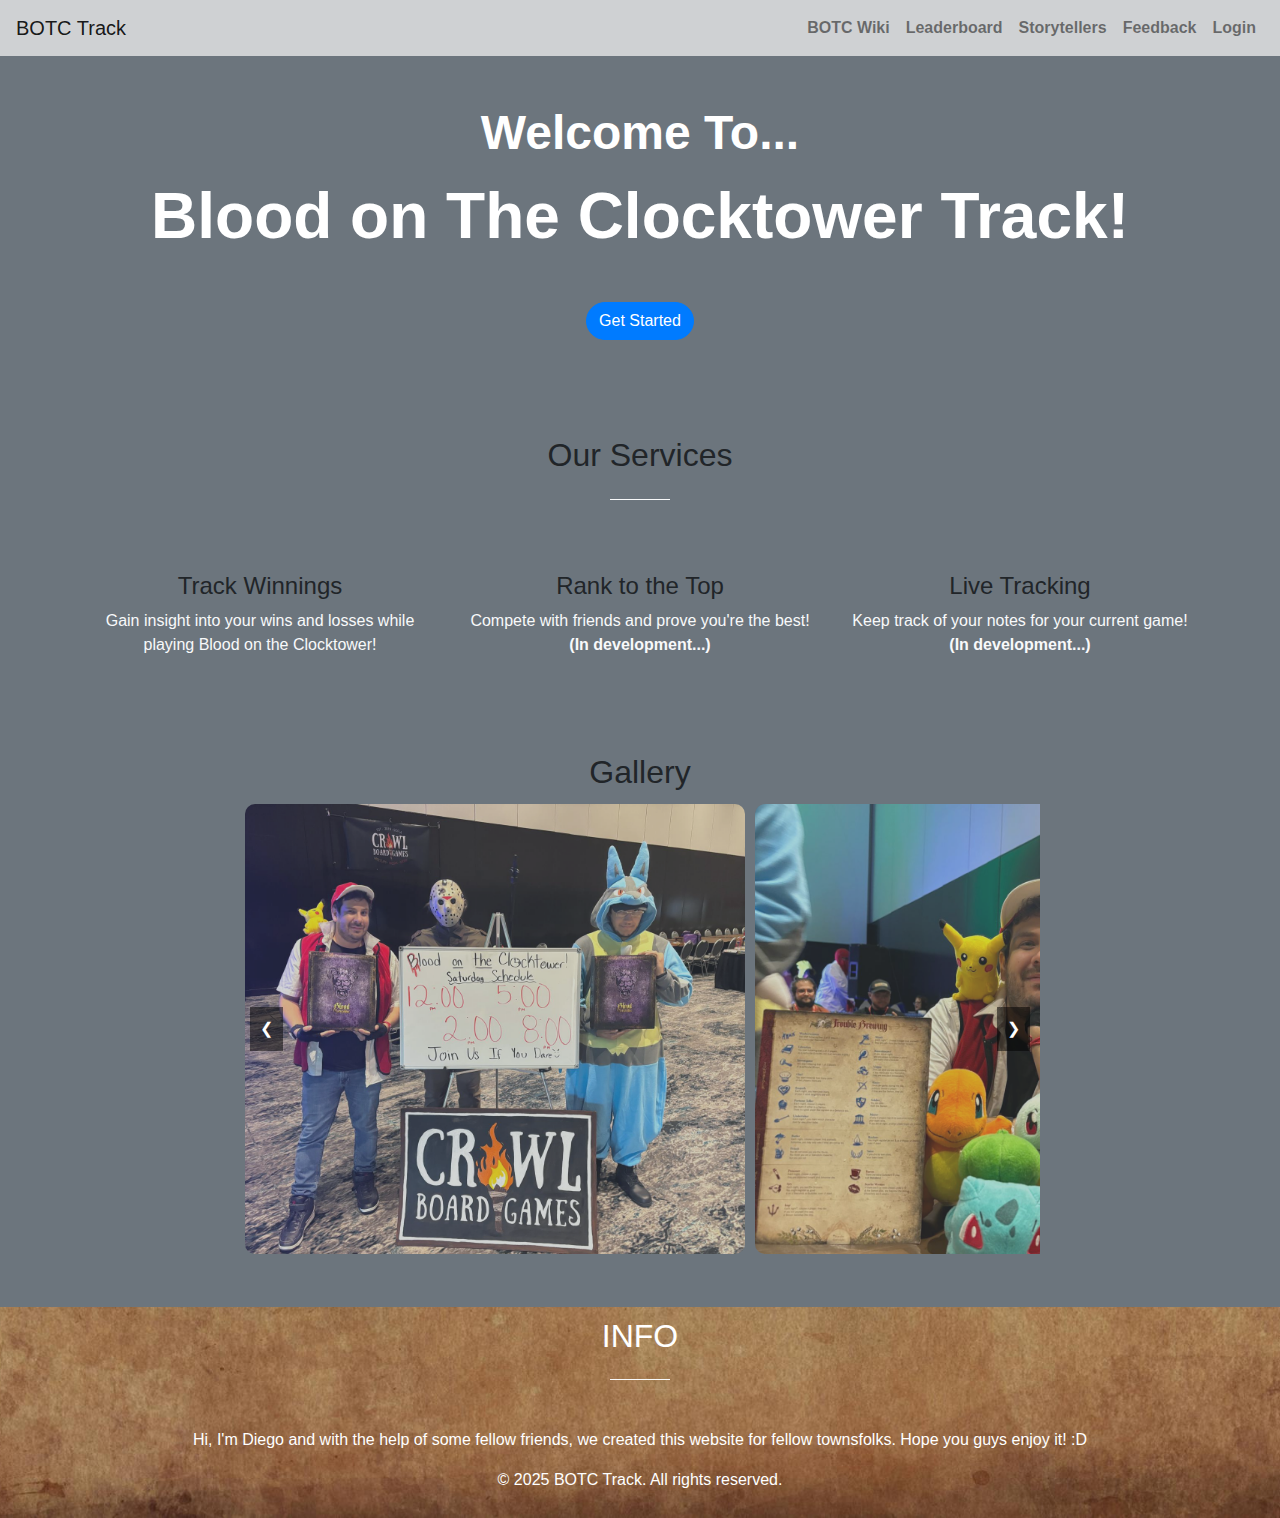
==== commit ea0cd41a: "Added functionality to Feedback" ====
--- a/index.html
+++ b/index.html
@@ -54,12 +54,14 @@
                     <div class="mt-5">
                         <h3 class="h4 mb-2">Rank to the Top</h3>
                         <p class="text-muted mb-0">Compete with friends and prove you're the best!</p>
+                        <strong class="text-muted mb-0">(In development...)</strong>
                     </div>
                 </div>
                 <div class="col-lg-4 col-md-6 text-center">
                 <div class="mt-5">
                     <h3 class="h4 mb-2">Live Tracking</h3>
                     <p class="text-muted mb-0">Keep track of your notes for your current game!</p>
+                    <strong class="text-muted mb-0">(In development...)</strong>
                 </div>
             </div>
             </div>
--- a/css/styles.css
+++ b/css/styles.css
@@ -390,4 +390,29 @@
     .match-card.expanded .match-details {
         display: block;
     }
+}
+
+/* Profile picture */
+#profile-picture {
+    cursor: pointer;
+    transition: opacity 0.3s ease-in-out;
+}
+#profile-picture:hover {
+    opacity: 0.7;
+}
+#upload-profile-picture {
+    display: none;
+}
+
+.edit-icon {
+    width: 20px;
+    height: 20px;
+    margin-left: 10px;
+    cursor: pointer;
+}
+.editable-field {
+    display: inline;
+}
+.edit-input {
+    display: none;
 }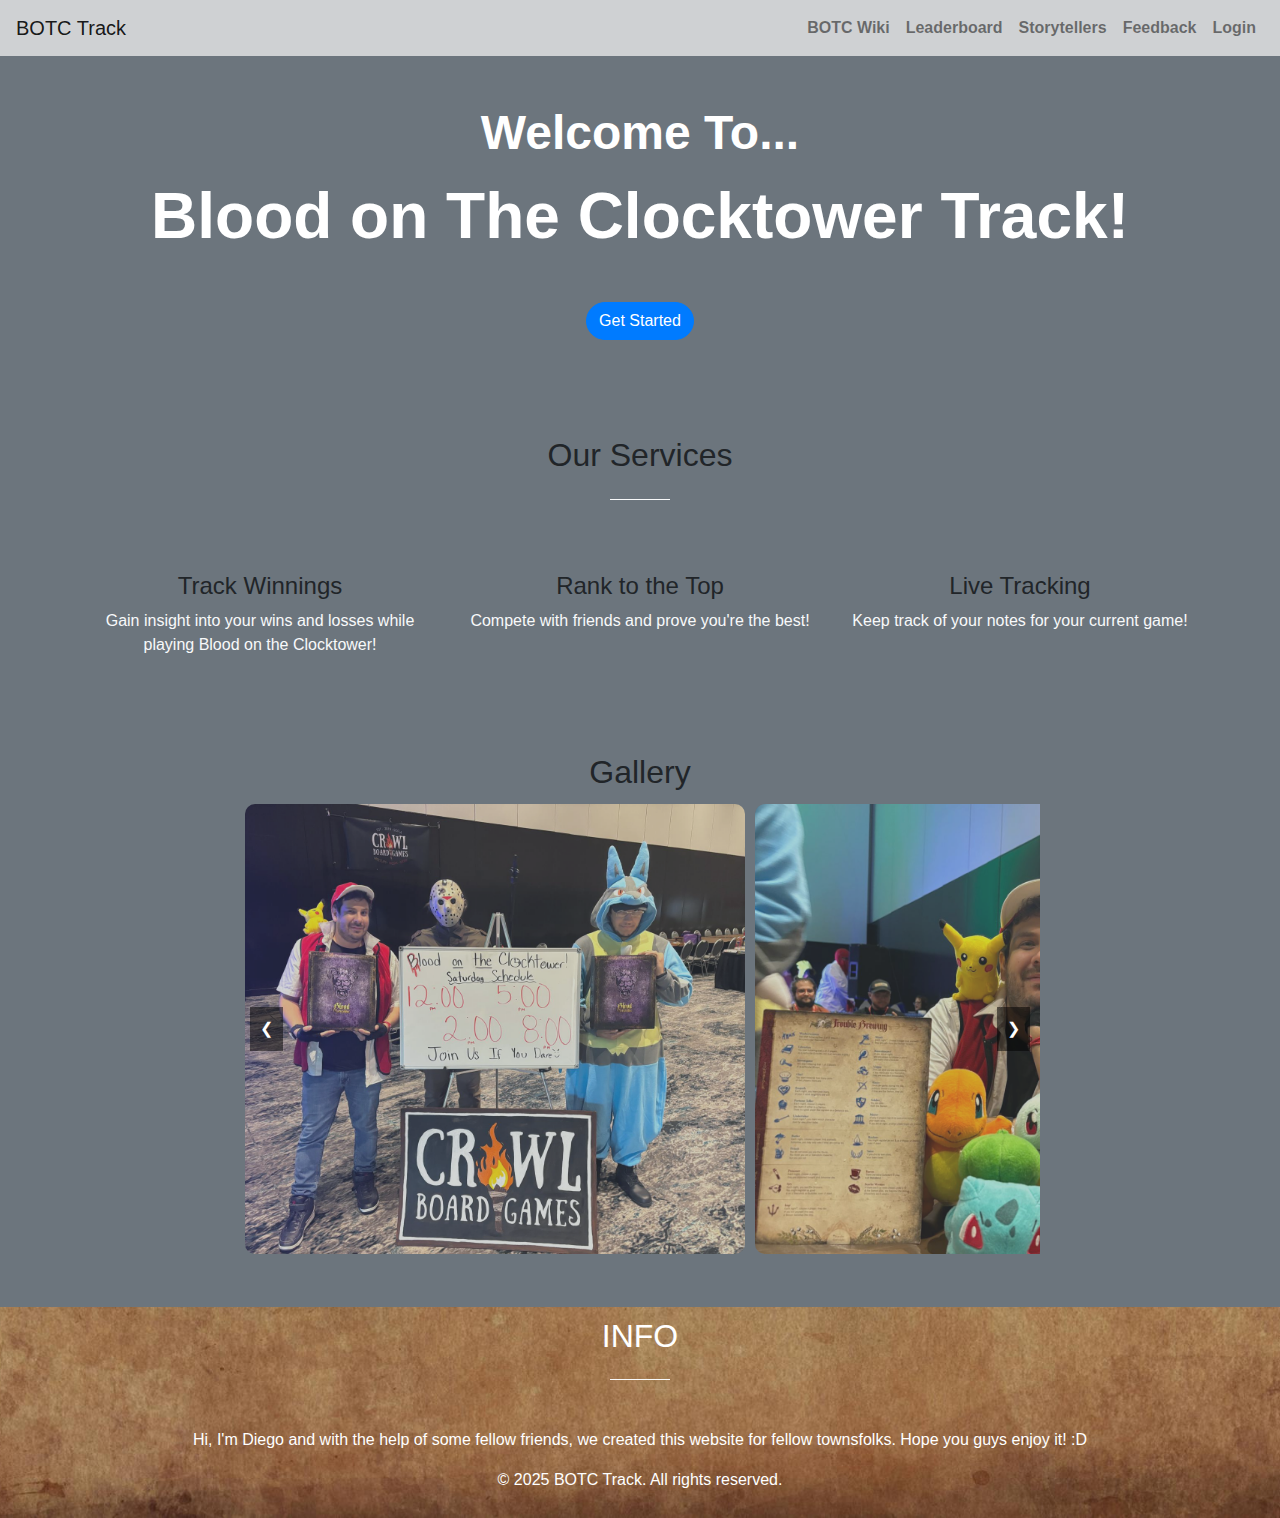
==== commit fb65de33: "Added icon for pages" ====
--- a/index.html
+++ b/index.html
@@ -3,6 +3,7 @@
 <head>
     <meta charset="UTF-8">
     <meta name="viewport" content="width=device-width, initial-scale=1.0">
+    <link rel="icon" type="image/png" href="assets/img/profile_pic/Icon_lunatic.png">
     <title>BOTC Track</title>
     <!-- Bootstrap CSS -->
     <link href="https://stackpath.bootstrapcdn.com/bootstrap/4.5.2/css/bootstrap.min.css" rel="stylesheet">
@@ -54,14 +55,12 @@
                     <div class="mt-5">
                         <h3 class="h4 mb-2">Rank to the Top</h3>
                         <p class="text-muted mb-0">Compete with friends and prove you're the best!</p>
-                        <strong class="text-muted mb-0">(In development...)</strong>
                     </div>
                 </div>
                 <div class="col-lg-4 col-md-6 text-center">
                 <div class="mt-5">
                     <h3 class="h4 mb-2">Live Tracking</h3>
                     <p class="text-muted mb-0">Keep track of your notes for your current game!</p>
-                    <strong class="text-muted mb-0">(In development...)</strong>
                 </div>
             </div>
             </div>
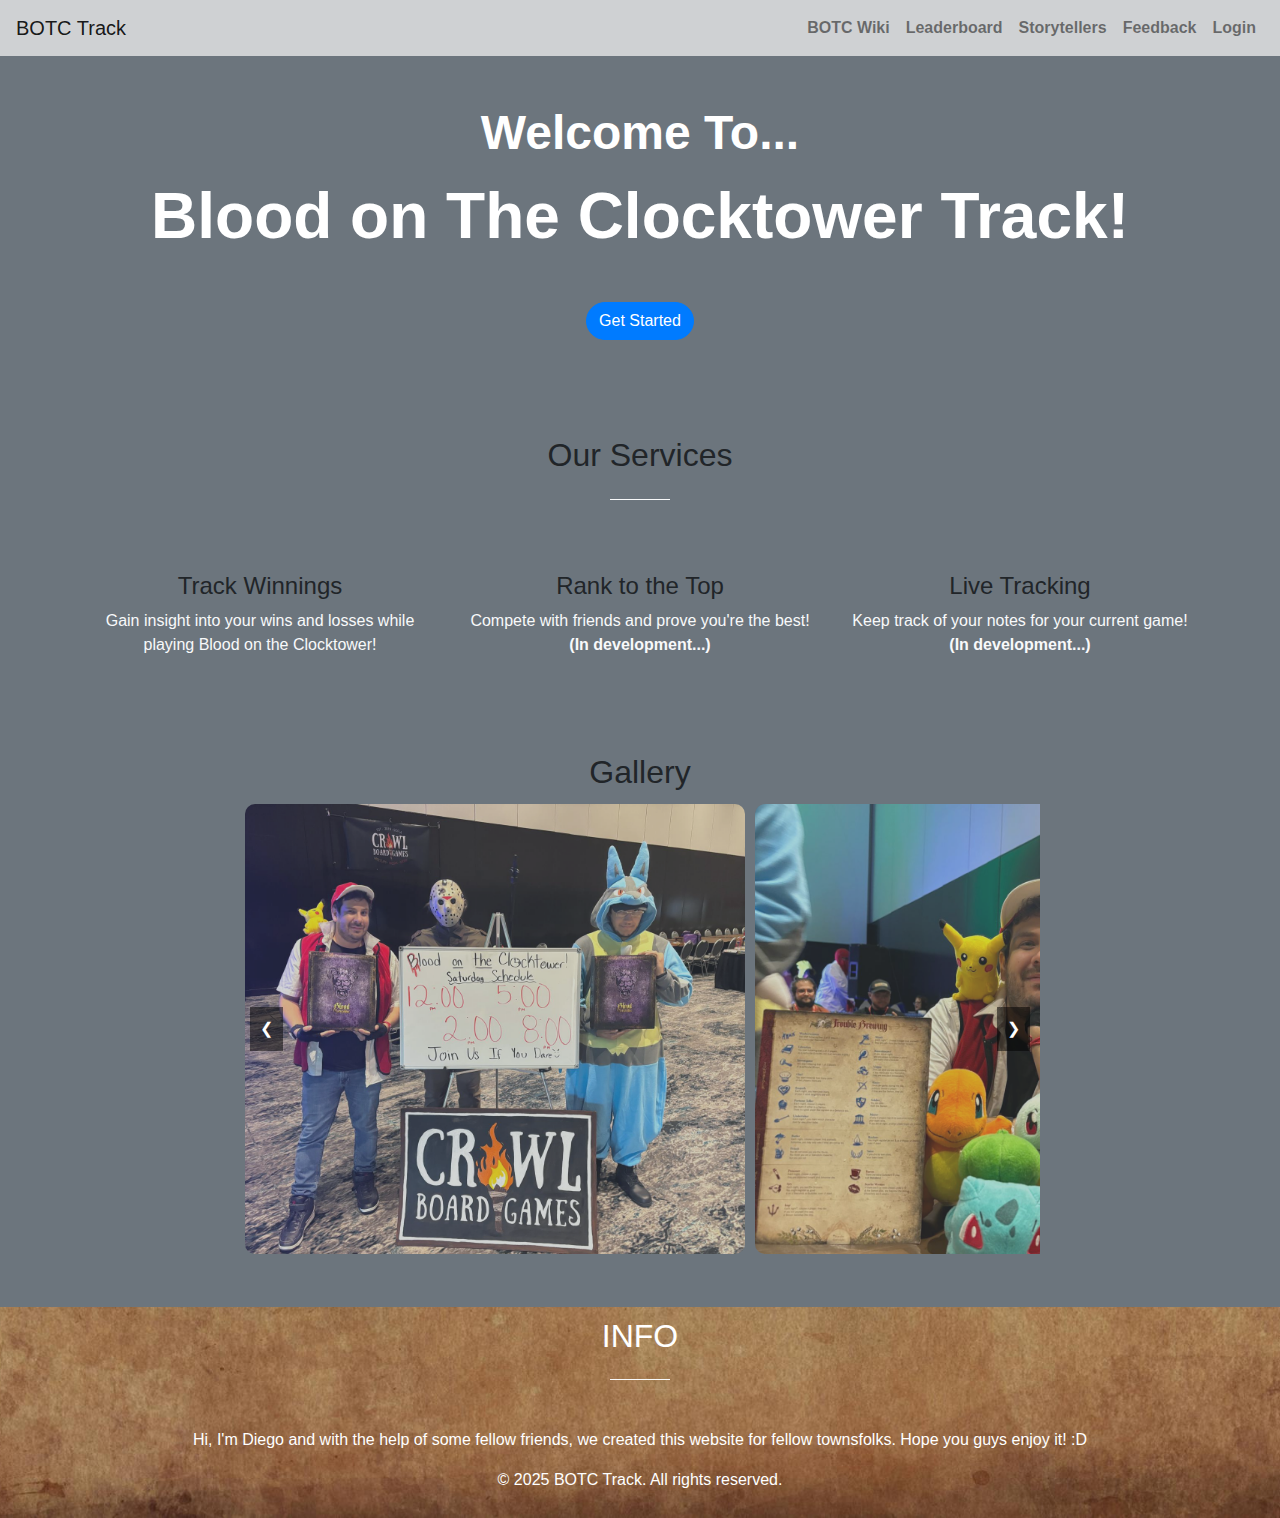
==== commit 7832af5e: "Merge pull request #23 from DexterGX/diego_local" ====
--- a/index.html
+++ b/index.html
@@ -55,12 +55,14 @@
                     <div class="mt-5">
                         <h3 class="h4 mb-2">Rank to the Top</h3>
                         <p class="text-muted mb-0">Compete with friends and prove you're the best!</p>
+                        <strong class="text-muted mb-0">(In development...)</strong>
                     </div>
                 </div>
                 <div class="col-lg-4 col-md-6 text-center">
                 <div class="mt-5">
                     <h3 class="h4 mb-2">Live Tracking</h3>
                     <p class="text-muted mb-0">Keep track of your notes for your current game!</p>
+                    <strong class="text-muted mb-0">(In development...)</strong>
                 </div>
             </div>
             </div>
